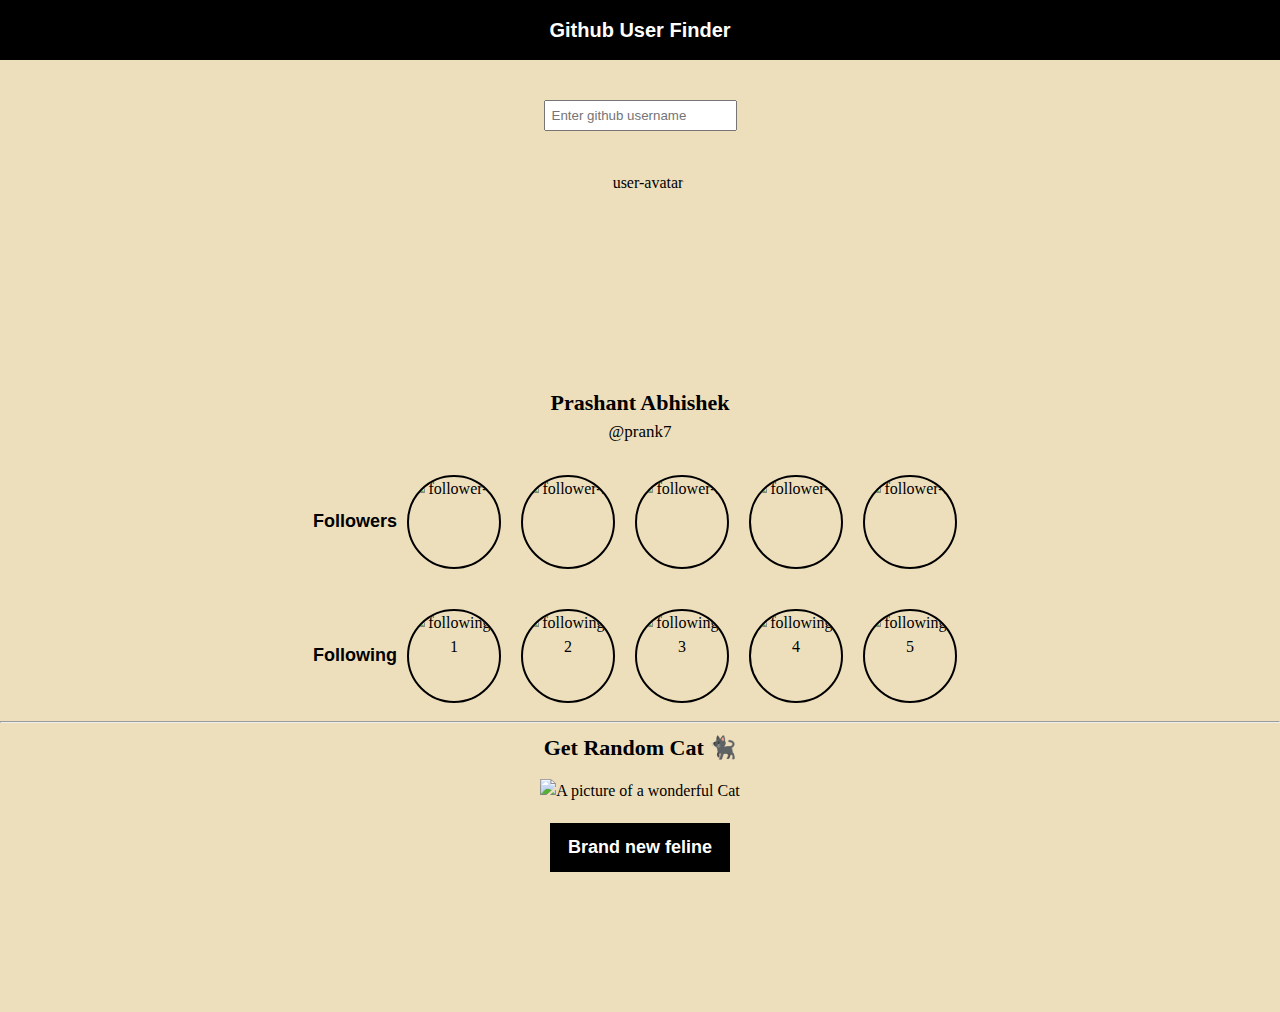
==== block-BJaajt/code/index.html @ dfef7b7b "multiple XHR failures" ====
<!DOCTYPE html>
<html lang="en">
    <head>
        <meta charset="UTF-8">
        <title>Fetching Data</title>
        <meta name="viewport" content="width=device-width,initial-scale=1">
        <link rel="stylesheet" href="style.css">
    </head>
<body>
    <h1>Github User Finder</h1>
    <div class="container">
        <input type="text" placeholder="Enter github username">
        <img class="main-img" src="https://avatars.githubusercontent.com/u/4735407?v=4" alt="user-avatar">
        <h2>Prashant Abhishek</h2>
        <p class="user-name">@prank7</p>
        <div class="follow flex">
            <span>Followers</span>
            <img class="follower-1" src="https://avatars.githubusercontent.com/u/4735407?v=4" alt="follower-1">
            <img class="follower-2" src="https://avatars.githubusercontent.com/u/4735407?v=4" alt="follower-2">
            <img class="follower-3" src="https://avatars.githubusercontent.com/u/4735407?v=4" alt="follower-3">
            <img class="follower-4" src="https://avatars.githubusercontent.com/u/4735407?v=4" alt="follower-4">
            <img class="follower-5" src="https://avatars.githubusercontent.com/u/4735407?v=4" alt="follower-5">
        </div>
        <div class="follow flex">
            <span>Following</span>
            <img class="following-1" src="https://avatars.githubusercontent.com/u/4735407?v=4" alt="following-1">
            <img class="following-2" src="https://avatars.githubusercontent.com/u/4735407?v=4" alt="following-2">
            <img class="following-3" src="https://avatars.githubusercontent.com/u/4735407?v=4" alt="following-3">
            <img class="following-4" src="https://avatars.githubusercontent.com/u/4735407?v=4" alt="following-4">
            <img class="following-5" src="https://avatars.githubusercontent.com/u/4735407?v=4" alt="following-5">
        </div>
    </div>
    <hr>
    <div class="container">
        <h2>Get Random Cat 🐈‍⬛</h2>
        <img class="cat-img" src="https://static.wikia.nocookie.net/studio-ghibli/images/b/b4/Jiji.jpg/revision/latest/scale-to-width-down/350?cb=20210218143145" alt="A picture of a wonderful Cat">
        <button>Brand new feline</button>
    </div>
    <script src="index.js"></script>
</body>
</html>
---- block-BJaajt/code/style.css ----
/* Global resets */

html, body, div, span, applet, object, iframe,
h1, h2, h3, h4, h5, h6, p, blockquote, pre,
a, abbr, acronym, address, big, cite, code,
del, dfn, em, img, ins, kbd, q, s, samp,
small, strike, strong, sub, sup, tt, var,
b, u, i, center,
dl, dt, dd, ol, ul, li,
fieldset, form, label, legend,
table, caption, tbody, tfoot, thead, tr, th, td,
article, aside, canvas, details, embed, 
figure, figcaption, footer, header, hgroup, 
menu, nav, output, ruby, section, summary,
time, mark, audio, video {
    margin: 0;
    padding: 0;
    border: 0;
    font-size: 100%;
    font: inherit;
    vertical-align: baseline;
}
/* HTML5 display-role reset for older browsers */
article, aside, details, figcaption, figure, 
footer, header, hgroup, menu, nav, section {
    display: block;
}
body {
    line-height: 1;
}
ol, ul {
    list-style: none;
}
blockquote, q {
    quotes: none;
}
blockquote:before, blockquote:after,
q:before, q:after {
    content: '';
    content: none;
}
table {
    border-collapse: collapse;
    border-spacing: 0;
}

/* Universal styling cues */

.container {
    max-width: 80%;
    margin: 0 auto;
    text-align: center;
}

/* CSS styling cues */

body {
    background-color: #EEDFBC;
    line-height: 1.5;
}

h1 {
    background: black;
    color: white;
    text-align: center;
    padding: 15px 0;
    font-size: 20px;
    font-weight: bold;
    font-family: Arial, Helvetica, sans-serif;;
}

input {
    padding: 6px;
    margin: 40px 0;
}

.main-img {
    height: 200px;
    width: 200px;
    border-radius: 50%;
    display: block;
    text-align: center;
    margin: 0 auto;
    margin-bottom: 15px;
}

h2 {
    font-weight: 700;
    font-size: 22px;
}

.user-name {
    font-size: 17px;
}
.flex {
    display: flex;
    justify-content: center;
}

.follow img {
    height: 90px;
    width: 90px;
    border-radius: 50%;
    border: 2px solid black;
    margin: 10px;
}

.follow {
    padding-top: 20px;
    align-items: center;
    text-align: center;
}

span {
    font-weight: 800;
    font-size: 18px;
    font-family: -apple-system, BlinkMacSystemFont, 'Segoe UI', Roboto, Oxygen, Ubuntu, Cantarell, 'Open Sans', 'Helvetica Neue', sans-serif;
}

.cat-img {
    margin-top: 15px;
}

button {
    display: block;
    margin: 0 auto;
    padding: 14px 18px;
    margin-top: 20px;
    margin-bottom: 140px;
    background-color: black;
    color: white;
    border: none;
    font-weight: 800;
    font-size: 18px;
}
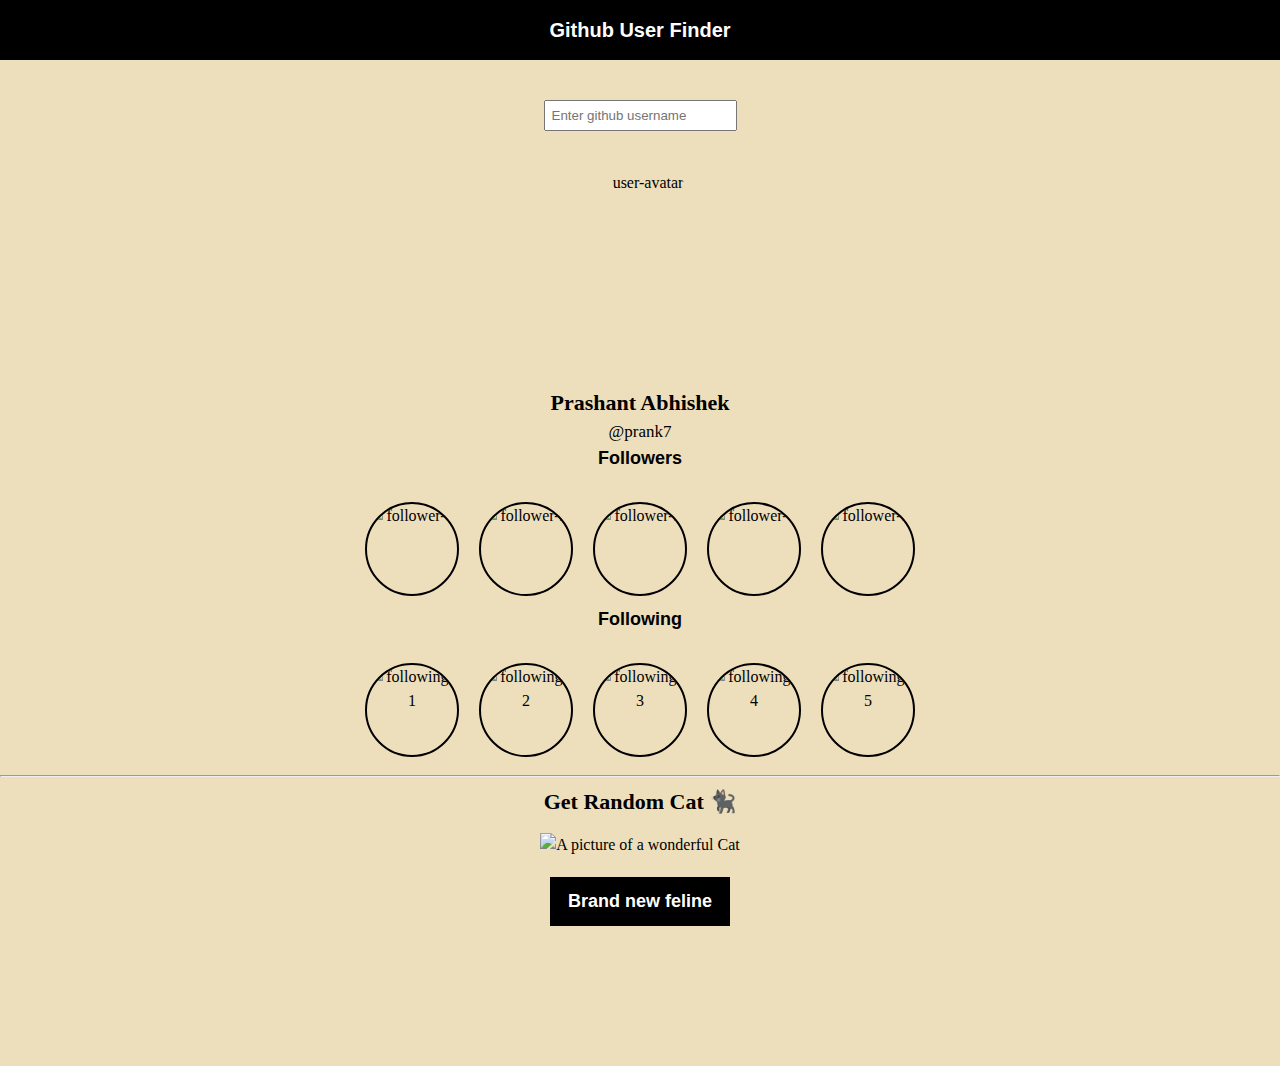
==== commit d4c387e6: "programmers also play fetch, it's just not as fun" ====
--- a/block-BJaajt/code/index.html
+++ b/block-BJaajt/code/index.html
@@ -13,16 +13,16 @@
         <img class="main-img" src="https://avatars.githubusercontent.com/u/4735407?v=4" alt="user-avatar">
         <h2>Prashant Abhishek</h2>
         <p class="user-name">@prank7</p>
-        <div class="follow flex">
-            <span>Followers</span>
+        <span>Followers</span>
+        <div class="followers follow flex">
             <img class="follower-1" src="https://avatars.githubusercontent.com/u/4735407?v=4" alt="follower-1">
             <img class="follower-2" src="https://avatars.githubusercontent.com/u/4735407?v=4" alt="follower-2">
             <img class="follower-3" src="https://avatars.githubusercontent.com/u/4735407?v=4" alt="follower-3">
             <img class="follower-4" src="https://avatars.githubusercontent.com/u/4735407?v=4" alt="follower-4">
             <img class="follower-5" src="https://avatars.githubusercontent.com/u/4735407?v=4" alt="follower-5">
         </div>
-        <div class="follow flex">
-            <span>Following</span>
+        <span>Following</span>
+        <div class="following follow flex">
             <img class="following-1" src="https://avatars.githubusercontent.com/u/4735407?v=4" alt="following-1">
             <img class="following-2" src="https://avatars.githubusercontent.com/u/4735407?v=4" alt="following-2">
             <img class="following-3" src="https://avatars.githubusercontent.com/u/4735407?v=4" alt="following-3">
@@ -36,6 +36,6 @@
         <img class="cat-img" src="https://static.wikia.nocookie.net/studio-ghibli/images/b/b4/Jiji.jpg/revision/latest/scale-to-width-down/350?cb=20210218143145" alt="A picture of a wonderful Cat">
         <button>Brand new feline</button>
     </div>
-    <script src="index.js"></script>
+    <script src="index_ankit.js"></script>
 </body>
 </html>--- a/block-BJaajt/code/style.css
+++ b/block-BJaajt/code/style.css
@@ -115,6 +115,7 @@
     font-weight: 800;
     font-size: 18px;
     font-family: -apple-system, BlinkMacSystemFont, 'Segoe UI', Roboto, Oxygen, Ubuntu, Cantarell, 'Open Sans', 'Helvetica Neue', sans-serif;
+    display: inline-block;
 }
 
 .cat-img {
